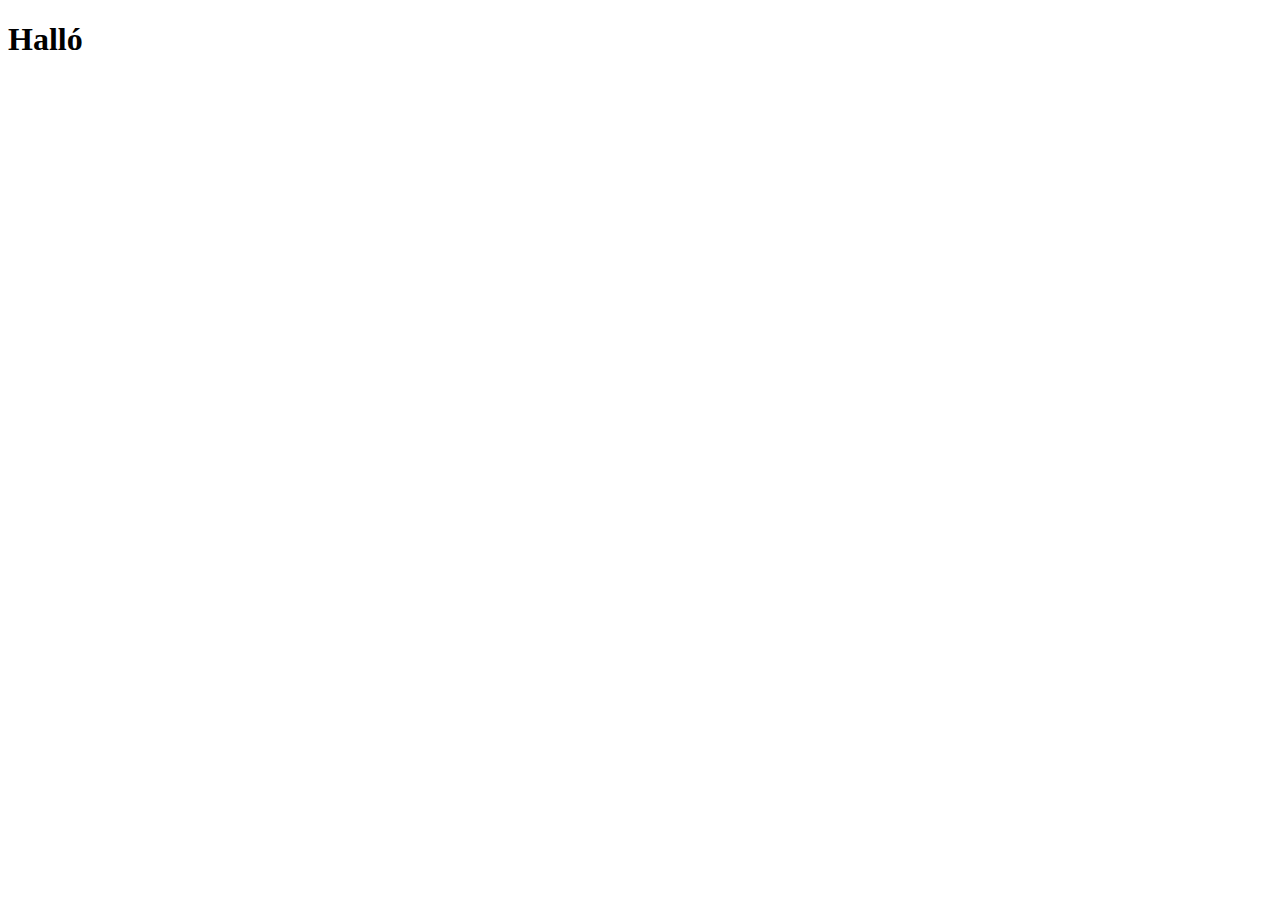
==== index.html @ 1adfb0b4 "test" ====
<!DOCTYPE html>
<html lang="en">
<head>
    <meta charset="UTF-8">
    <meta http-equiv="X-UA-Compatible" content="IE=edge">
    <meta name="viewport" content="width=device-width, initial-scale=1.0">
    <title>Document</title>
</head>
<body>
    <h1>Halló</h1>
    
</body>
</html>
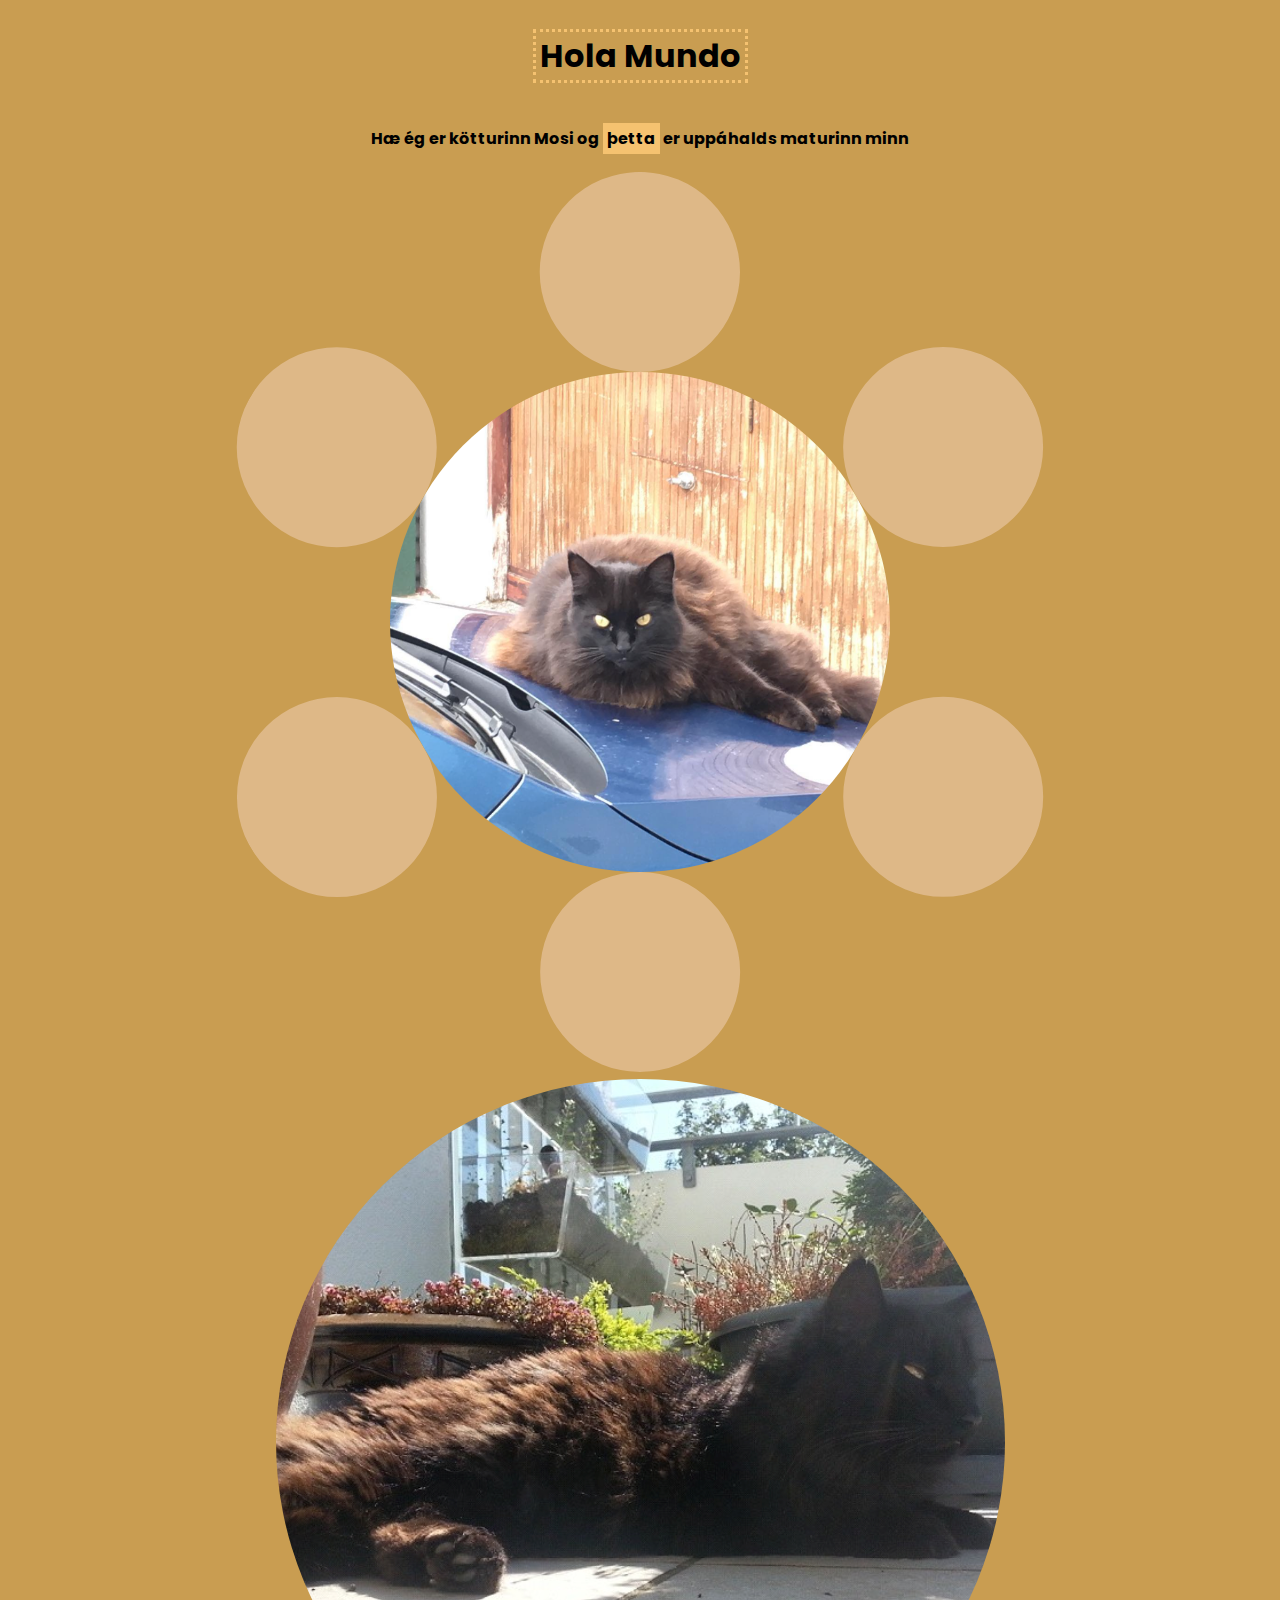
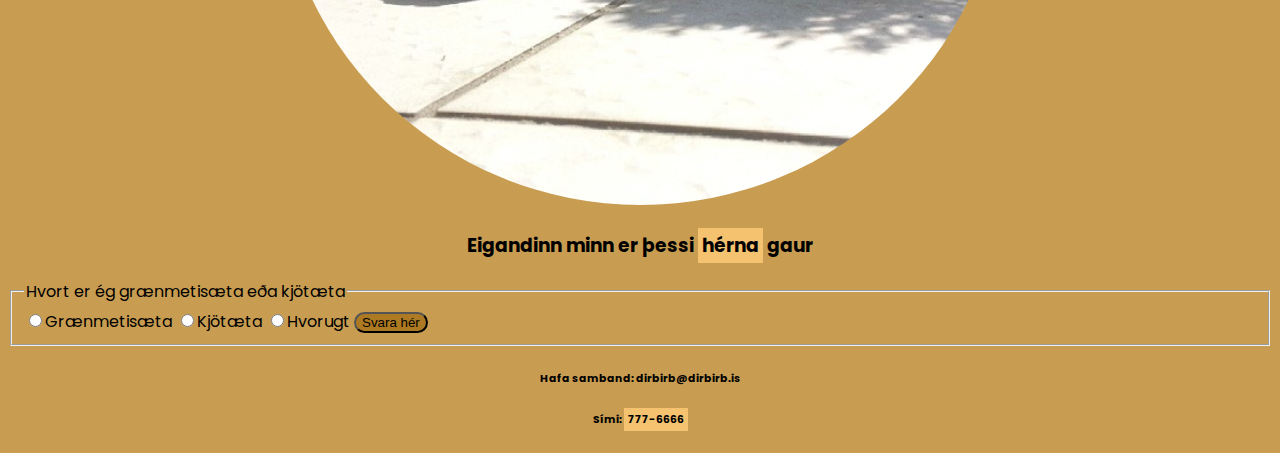
==== commit a67c729f: "uppfæra síðu" ====
--- a/index.html
+++ b/index.html
@@ -1,13 +1,47 @@
 <!DOCTYPE html>
 <html lang="en">
+
 <head>
+    <link rel="stylesheet" href="styles.css">
     <meta charset="UTF-8">
     <meta http-equiv="X-UA-Compatible" content="IE=edge">
     <meta name="viewport" content="width=device-width, initial-scale=1.0">
-    <title>Document</title>
+    <title>kötturinn Mosi</title>
 </head>
+
 <body>
-    <h1>Halló</h1>
-    
+    <div class="titleContainer">
+        <h1 class="box">Hola Mundo</h1>
+    </div>
+    <main>
+        <section>
+            <div class="aboutMe">
+                <p>
+                <h4>Hæ ég er kötturinn Mosi og <a
+                        href="https://www.mashed.com/643500/what-is-bluefin-tuna-and-what-is-it-used-for/">þetta</a> er uppáhalds
+                    maturinn minn</h4>
+                </p>
+                <img class="mynd1" src="mosi.png" alt="black cat">
+                <img class="mynd2" src="mosi1.png" alt="black cat">
+            </div>
+        </section>
+        <section class="owner">
+            <h3> Eigandinn minn er þessi <a href="https://www.instagram.com/p/B4rvNB5g6p5/">hérna</a> gaur</h3>
+
+
+        </section>
+        <fieldset>
+            <legend>Hvort er ég grænmetisæta eða kjötæta</legend>
+            <label><input id="Grænmetisæta" type="radio" name="grænmetisæta-kjötæta" value="Grænmetisæta" >Grænmetisæta</label>
+            <label><input id="Kjötæta" type="radio" name="grænmetisæta-kjötæta" value="Kjötæta">Kjötæta</label>
+            <label><input id="Hvorugt" type="radio" name="grænmetisæta-kjötæta" value="Hvorugt">Hvorugt</label>
+            <button type="submit">Svara hér</button>
+        </fieldset>
+    </main>
 </body>
+<footer>
+    <h6>Hafa samband: dirbirb@dirbirb.is</h6>
+    <h6>Sími: <a href="tel:7776666">777-6666</a></h6>
+</footer>
+
 </html>--- a/styles.css
+++ b/styles.css
@@ -0,0 +1,66 @@
+@import url('https://fonts.googleapis.com/css2?family=Playfair+Display:wght@700&family=Poppins:wght@300;400;500&display=swap');
+
+
+
+
+body {
+    background-color: rgb(201, 157, 81);
+    font-family: 'Playfair Display', serif;
+font-family: 'Poppins', sans-serif;
+}
+
+.mynd1 {
+    width: 500px;
+    height: 500px;
+    border-radius: 100%;
+    border: dotted 200px burlywood;
+}
+
+.mynd2 {
+    border-radius: 75%;
+}
+
+.aboutMe {
+    text-align: center;
+    
+}
+
+.titleContainer {
+    display: flex;
+    justify-content: center;
+}
+
+.box {
+    border: dotted 3px rgb(245, 194, 112);
+    padding-left: 4px;
+    padding-right: 4px; 
+}
+
+.owner {
+    display: flex;
+    justify-content: center;
+}
+
+a {
+    transition: 0.5s ease-in-out;
+    background-color:rgb(245, 194, 112);
+    color: black;
+    padding: 4px;
+    text-decoration: none;
+}
+
+a:hover{
+    background-color: bisque;
+    font-size: 30px;
+    transform: rotate(180deg);
+    
+}
+
+fieldset button {
+    border-radius: 10rem;
+    background-color: rgb(173, 122, 35);
+}
+
+footer{
+    text-align: center;
+}